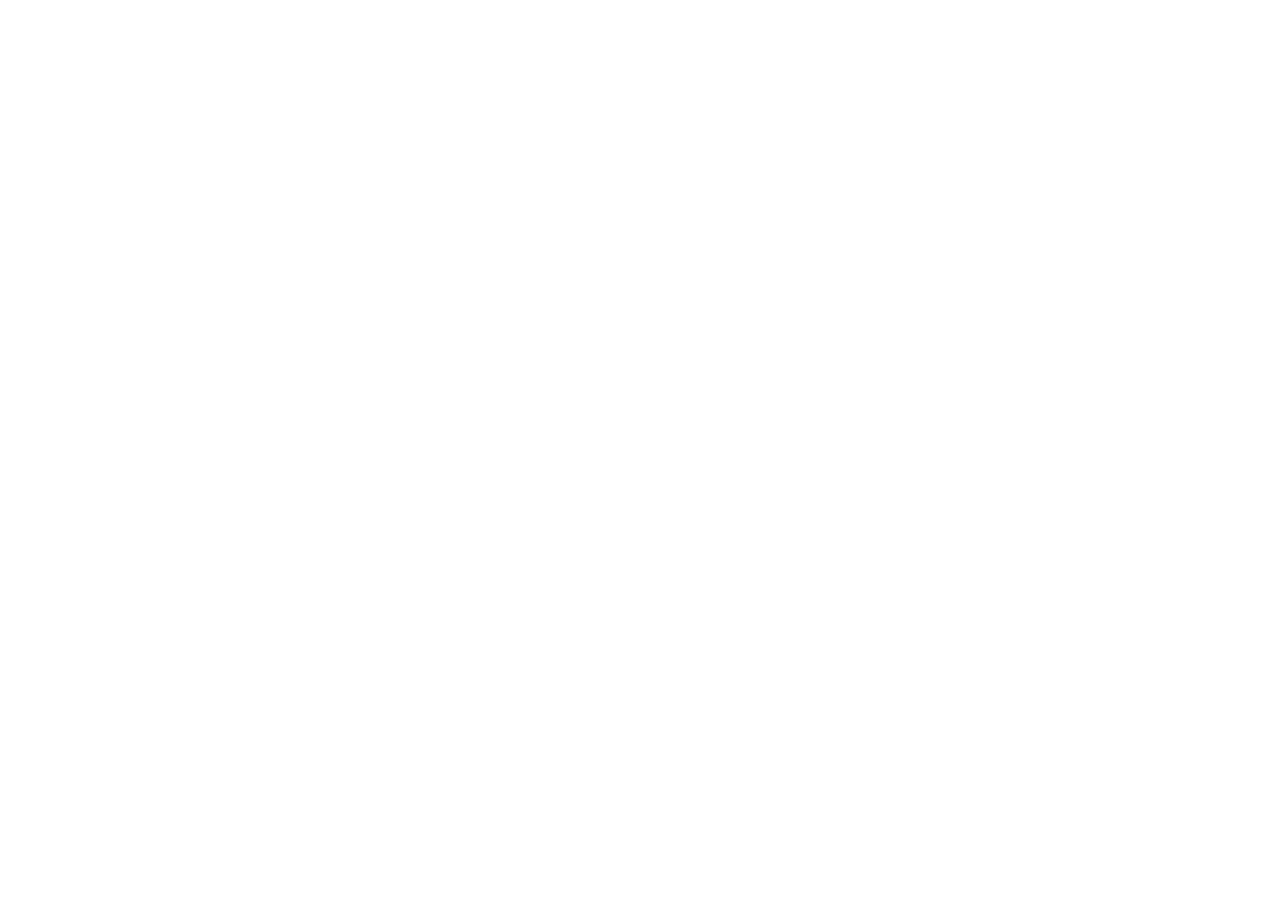
==== blog.html @ 179d2214 "update" ====
<!DOCTYPE html>
<html lang="en">
  <head>
    <title>Blog</title>
    <meta charset="utf-8" />
    <meta name="viewport" content="width=device-width, initial-scale=1.0">
    <link rel="stylesheet" href="assets/css/style.css" />
    <script src="main.js"></script>
  </head>
  <body>

  </body>
</html>
---- assets/css/style.css ----
:root {
  --primary: #ddd;
  --dark: #333;
  --light: rgb(255, 255, 255);
  --shadow: rgba(104, 104, 104, 0.8);
}
* {
  margin: 0;
  padding: 0;
  list-style: none;
  text-decoration: none;
}

html {
  box-sizing: border-box;
  font-family: Arial, Helvetica, sans-serif;
  color: var(--dark);
}

body {
  margin: 2px;
  line-height: 1.4;
  background-color: white;
}
.logo {
  overflow: auto;
  padding: 0;
}

.btn {
  background: var(--dark);
  color: var(--light);
  padding: 0.6rem 1.3rem;
  text-decoration: none;
  border: 0;
}

img {
  max-width: 100%;
}

.menu {
  display: grid;
  grid-gap: 20px;
}

/* Navigation */
.logo {
}
.main-nav ul {
  display: grid;
  grid-gap: 20px;
  padding: 0;
  list-style: none;
  grid-template-columns: repeat(5, 1fr);
}

.main-nav a {
  background: transparent;
  display: block;
  text-decoration: none;
  padding: 0.8rem;
  text-align: center;
  color: var(--dark);
  text-transform: uppercase;
  font-size: 1.1rem;
  box-shadow: var(--shadow);
  border-radius: 10px;
}

.main-nav a:hover {
  background: var(--dark);
  color: var(--light);
}

/* Top Container */
.top-container {
  display: grid;
  grid-gap: 25px;
  grid-template-columns:100%;
  max-width: 100%;
 
                   
}

/* Showcase */
.showcase {
  grid-area: showcase full;
  min-height: 400px;
  background: url(https://wallpaper-mania.com/wp-content/uploads/2018/09/High_resolution_wallpaper_background_ID_77701968477.jpg);
  background-size: cover;
  background-position: center;
  padding: 3rem;
  display: flex;
  flex-direction: column;
  align-items: flex-start;
  justify-content: center;
  box-shadow: var(--shadow);
  border-radius: 10px;
}

.showcase h1 {
  font-size: 4rem;
  margin-bottom: 0;
  color: var(--light);
  border-radius: 10px;
}

.showcase p {
  font-size: 1.3rem;
  margin-top: 0;
  color: var(--light);
}

/* Top Box */
.top-box {
  background: transparent;
  display: grid;
  align-items: center;
  justify-items: center;
  box-shadow: var(--shadow);
  padding: 1.5rem;
}

.top-box .price {
  font-size: 2.5rem;
}

.top-box-a {
  grid-area: top-box-a;
}

.top-box-b {
  grid-area: top-box-b;
}

/* Boxes */
.boxes {
  display: grid;
  grid-gap: 20px;
  grid-template-columns: repeat(auto-fit, minmax(200px, 1fr));
}

.box {
  background: transparent;
  text-align: center;
  padding: 1.5rem 2rem;
  box-shadow: var(--shadow);
}

/* Info */
.info {
  background: transparent;
  box-shadow: var(--shadow);
  display: grid;
  grid-gap: 30px;
  grid-template-columns: repeat(2, 1fr);
  padding: 3rem;
}

/* Portfolio */
.portfolio {
  display: grid;
  grid-gap: 20px;
  grid-template-columns: repeat(auto-fit, minmax(200px, 1fr));
}

.portfolio img {
  width: 100%;
  box-shadow: var(--shadow);
}

/* Footer */
footer {
  margin-top: 2rem;
  background: var(--dark);
  color: var(--light);
  text-align: center;
  padding: 1rem;
}

/* Media Queries */
@media (max-width: 700px) {
  .top-container {
    grid-template-areas:
      "showcase showcase"
      "top-box-a top-box-b";
  }

  .showcase h1 {
    font-size: 2.5rem;
  }

  .main-nav ul {
    grid-template-columns: 1fr;
  }

  .info {
    grid-template-columns: 1fr;
  }

  .info .btn {
    display: block;
    text-align: center;
    margin: auto;
  }
}

@media (max-width: 500px) {
  .top-container {
    grid-template-areas:
      "showcase"
      "top-box-a"
      "top-box-b";
  }
}
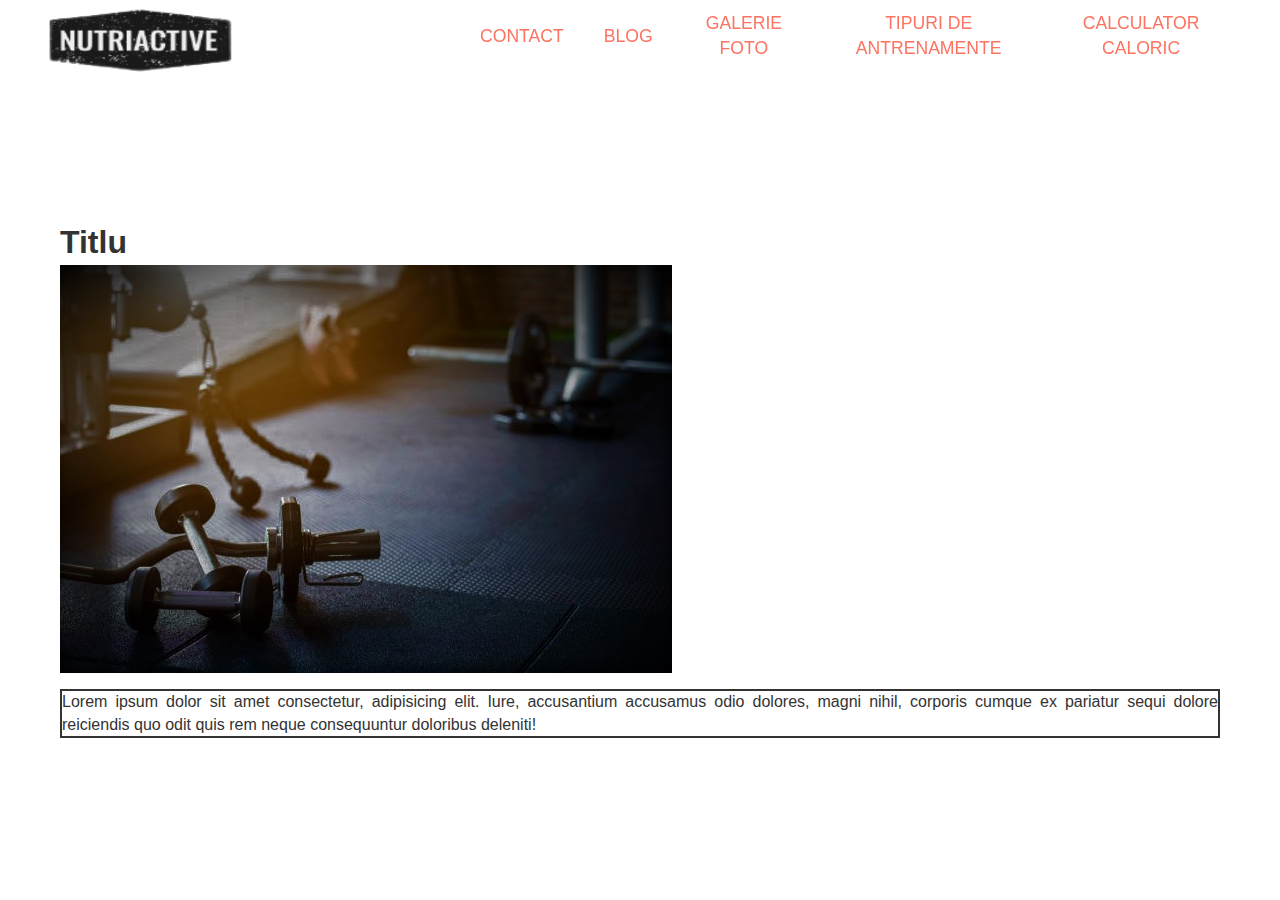
==== commit 3d250d3d: "hats" ====
--- a/blog.html
+++ b/blog.html
@@ -5,9 +5,32 @@
     <meta charset="utf-8" />
     <meta name="viewport" content="width=device-width, initial-scale=1.0">
     <link rel="stylesheet" href="assets/css/style.css" />
-    <script src="main.js"></script>
   </head>
   <body>
-
+    <header>
+      <div class="container m-auto menu">
+        <!-- Navigation -->
+        <div class="logo">
+          <a href="index.html"><img src="assets/images/logo.png" /></a>
+        </div>
+        <nav class="main-nav">
+          <a href="contact.html" class="menu-anchor">Contact</a>
+          <a href="blog.html" class="menu-anchor">Blog</a>
+          <a href="galerie.html" class="menu-anchor">Galerie Foto</a>
+          <a href="tipuri.html" class="menu-anchor">Tipuri de Antrenamente</a>
+          <a href="calculator.html" class="menu-anchor">Calculator Caloric</a>
+        </nav>
+      </div>
+    </header>
+    <div  class="container m-auto space-in-top">
+    <div class="box-bl">
+      <div class="titlu-bl"><h1>Titlu</h1></div>
+      <div class="img-bl"><img src="assets/images/gym.jpg"/></div>
+     <div class="content-bl">
+      <p class="p-bl">Lorem ipsum dolor sit amet consectetur, adipisicing elit. Iure, accusantium accusamus odio dolores, magni nihil, corporis cumque ex pariatur sequi dolore reiciendis quo odit quis rem neque consequuntur doloribus deleniti!</p>
+     </div>
+     </div>
+    </div>
+    <script src="main.js"></script>
   </body>
 </html>
--- a/assets/css/style.css
+++ b/assets/css/style.css
@@ -3,115 +3,133 @@
   --dark: #333;
   --light: rgb(255, 255, 255);
   --shadow: rgba(104, 104, 104, 0.8);
+  --gold: #edc967;
+  --orange: rgba(253, 89, 68, 0.842);
 }
 * {
   margin: 0;
   padding: 0;
+  box-sizing: border-box;
   list-style: none;
   text-decoration: none;
 }
 
-html {
-  box-sizing: border-box;
+body {
+  line-height: 1.4;
   font-family: Arial, Helvetica, sans-serif;
   color: var(--dark);
-}
-
-body {
-  margin: 2px;
-  line-height: 1.4;
-  background-color: white;
-}
-.logo {
-  overflow: auto;
-  padding: 0;
-}
-
-.btn {
+  overflow-x: hidden;
+}
+a {
+  text-decoration: none;
+}
+.container {
+  width: 100%;
+  max-width: 1200px;
+}
+.m-auto {
+  margin-left: auto;
+  margin-right: auto;
+}
+header {
+  height: 80px;
+  width: 100%;
+  position: fixed;
+  top: 0;
+  left: 0;
+  z-index: 999;
+}
+
+.btn-pl {
   background: var(--dark);
   color: var(--light);
   padding: 0.6rem 1.3rem;
   text-decoration: none;
-  border: 0;
-}
-
-img {
-  max-width: 100%;
-}
+}
+/* Navigation */
 
 .menu {
   display: grid;
-  grid-gap: 20px;
-}
-
-/* Navigation */
-.logo {
-}
-.main-nav ul {
-  display: grid;
-  grid-gap: 20px;
-  padding: 0;
-  list-style: none;
-  grid-template-columns: repeat(5, 1fr);
-}
-
-.main-nav a {
-  background: transparent;
-  display: block;
-  text-decoration: none;
-  padding: 0.8rem;
+  grid-template-columns: 35% auto;
+  align-items: center;
+}
+.logo,
+.logo a img {
+  width: 198px;
+  height: 70px;
+}
+.main-nav {
+  display: flex;
+  justify-content: space-between;
+  align-items: center;
+  height: 80px;
+}
+
+.menu-anchor {
   text-align: center;
-  color: var(--dark);
+  font-family: Impact, "Arial Narrow Bold", sans-serif;
   text-transform: uppercase;
   font-size: 1.1rem;
-  box-shadow: var(--shadow);
-  border-radius: 10px;
-}
-
-.main-nav a:hover {
-  background: var(--dark);
-  color: var(--light);
-}
-
+  box-shadow: var(--light);
+  color: var(--orange);
+  padding: 0 20px 5px 20px;
+  border-bottom: 3px solid transparent;
+}
+.menu-anchor:hover {
+  border-bottom: 3px solid rgb(50, 187, 32);
+  box-shadow: var(--light);
+  color: var(--orange);
+  text-decoration: none;
+}
 /* Top Container */
 .top-container {
-  display: grid;
-  grid-gap: 25px;
-  grid-template-columns:100%;
-  max-width: 100%;
- 
-                   
-}
-
-/* Showcase */
-.showcase {
-  grid-area: showcase full;
-  min-height: 400px;
-  background: url(https://wallpaper-mania.com/wp-content/uploads/2018/09/High_resolution_wallpaper_background_ID_77701968477.jpg);
+  background: url(https://images.squarespace-cdn.com/content/v1/6004d51ccd5ece08522a6a43/1611767285894-DG8OJMZSOFBC2O2T9JFX/sam%252Bvaughan%252Bcoaching%252B7.jpg?format=1000w);
   background-size: cover;
   background-position: center;
+  height: 100vh;
   padding: 3rem;
+  box-shadow: var(--shadow);
+}
+.s-title,
+.s-description {
+  color: rgb(255, 255, 255);
+}
+.s-title {
+  font-size: 45px;
+  width: fit-content;
+  font-weight: 800px;
+  color: var(--gold);
+  text-shadow: 1px 1px 1px #000;
+}
+.s-description {
+  font-size: 20px;
+  line-height: 34px;
+}
+.default-btn {
+  width: 220px;
+  height: 40px;
+  border: none;
+  border-radius: 22px;
+  font-size: 18px;
+  cursor: pointer;
+}
+.vertical-center {
   display: flex;
-  flex-direction: column;
-  align-items: flex-start;
-  justify-content: center;
-  box-shadow: var(--shadow);
-  border-radius: 10px;
-}
-
-.showcase h1 {
-  font-size: 4rem;
-  margin-bottom: 0;
-  color: var(--light);
-  border-radius: 10px;
-}
-
-.showcase p {
-  font-size: 1.3rem;
-  margin-top: 0;
-  color: var(--light);
-}
-
+  align-items: center;
+  height: 100%;
+}
+.s-content {
+  width: 60%;
+  height: 60%;
+  display: grid;
+  row-gap: 60px;
+}
+.line {
+  width: 270px;
+  height: 4px;
+  border-radius: 8px;
+  background-color: rgb(255, 255, 255);
+}
 /* Top Box */
 .top-box {
   background: transparent;
@@ -133,19 +151,63 @@
 .top-box-b {
   grid-area: top-box-b;
 }
-
-/* Boxes */
-.boxes {
-  display: grid;
-  grid-gap: 20px;
-  grid-template-columns: repeat(auto-fit, minmax(200px, 1fr));
-}
-
-.box {
-  background: transparent;
-  text-align: center;
-  padding: 1.5rem 2rem;
-  box-shadow: var(--shadow);
+/*Slider*/
+.slider {
+  display: flex;
+  padding-top: 2rem;
+  align-items: center;
+}
+.slider .card {
+  background: #fff;
+  flex: 1;
+  margin: 0 10px;
+  width: 90%;
+  height: 80%;
+}
+.slider .card .img-s {
+  height: 250px;
+  width: 100%;
+}
+.slider .card .img-s img {
+  height: 100%;
+  width: 100%;
+  object-fit: cover;
+}
+.slider .card .content {
+  padding: 10px 20px;
+}
+.card .content .title {
+  padding: 10px 20px;
+  font-weight: 700;
+}
+.card .content .sub-title {
+  padding: 10px 20px;
+  font-weight: 600;
+  color: #e7412ebd;
+  line-height: 20px;
+}
+.card .content .p {
+  text-align: justify;
+  margin: 10px 0;
+}
+.card .content .btn-s {
+  display: block;
+  text-align: justify;
+  margin: 10px 0;
+}
+.card .content .btn-s button {
+  background: #e7412ebd;
+  color: #fff;
+  border: none;
+  outline: none;
+  font-size: 17px;
+  padding: 5px 8px;
+  border-radius: 5px;
+  cursor: pointer;
+  transition: 0.2s;
+}
+.card .content .btn-s button:hover {
+  transform: scale(0.9);
 }
 
 /* Info */
@@ -153,40 +215,145 @@
   background: transparent;
   box-shadow: var(--shadow);
   display: grid;
-  grid-gap: 30px;
-  grid-template-columns: repeat(2, 1fr);
-  padding: 3rem;
-}
-
-/* Portfolio */
-.portfolio {
-  display: grid;
   grid-gap: 20px;
-  grid-template-columns: repeat(auto-fit, minmax(200px, 1fr));
-}
-
-.portfolio img {
-  width: 100%;
+  justify-content: center;
+  align-content: center;
+  grid-template-columns: 70% 30%;
+  padding: 20px;
+}
+
+/* Portofolio */
+.galerie {
+  display: grid;
+  justify-content: center;
+  align-items: center;
+  grid-template-columns: repeat(3, 1fr);
+  height: 100%;
+}
+
+.galerie img {
+  width: 100%;
+  background-repeat: no-repeat;
+  background-size: cover;
+  margin-left: 20px !important;
   box-shadow: var(--shadow);
 }
+/*Review*/
+.testimonials {
+  height: 500px;
+  width: 100%;
+  margin-top: 80px;
+  background: url("../images/bg.jpg");
+  background-position: bottom;
+  background-repeat: no-repeat;
+  background-size: cover;
+}
+.testimonials-container {
+  width: 100%;
+  max-width: 1160px;
+  height: 100%;
+  text-align: center;
+  margin-right: auto;
+  margin-left: auto;
+  padding-top: 80px;
+}
+.white {
+  color: #fff;
+}
+.dot {
+  cursor: pointer;
+  height: 15px;
+  width: 15px;
+  margin: 0 2px;
+  background-color: #bbb;
+  border-radius: 50%;
+  display: inline-block;
+  transition: 1.2s ease-in;
+}
+
+.active,
+.dot:hover {
+  background-color: #717171;
+}
+.slideshow-container {
+  max-width: 1200px;
+  position: relative;
+  margin-left: auto;
+  margin-right: auto;
+  margin-top: 40px;
+}
+.bottom-spacing {
+  padding-bottom: 40px;
+}
+.mySlides {
+  display: none;
+  max-width: 60%;
+  margin-left: auto;
+  margin-right: auto;
+}
+.prev,
+.next {
+  cursor: pointer;
+  position: absolute;
+  top: 50%;
+  width: auto;
+  margin-top: -22px;
+  padding: 10px;
+  color: white;
+  font-weight: bold;
+  font-size: 22px;
+  user-select: none;
+}
+.text-tst
+{
+  color:#ddd;
+  font-weight: 400;
+}
+
+/* Position the "next button" to the right */
+.next {
+  right: 0;
+}
+.prev {
+  left: 0;
+}
 
 /* Footer */
+
 footer {
-  margin-top: 2rem;
   background: var(--dark);
   color: var(--light);
   text-align: center;
   padding: 1rem;
 }
+.link {
+  text-decoration: none;
+  color: white;
+}
 
 /* Media Queries */
-@media (max-width: 700px) {
+@media screen and (max-width: 1200px) {
+  body {
+  }
+}
+
+@media (min-width: 600px) {
+  header.sticky {
+    background-color: rgba(0, 0, 0, 0.8);
+    transition: all 0.3s;
+  }
+  .menu-anchor.sticky {
+    color: var(--orange);
+  }
+}
+@media (max-width:600px ) {
   .top-container {
     grid-template-areas:
       "showcase showcase"
       "top-box-a top-box-b";
   }
-
+}
+@media (max-width: 600px) {
   .showcase h1 {
     font-size: 2.5rem;
   }
@@ -205,8 +372,7 @@
     margin: auto;
   }
 }
-
-@media (max-width: 500px) {
+@media (max-width: 600px) {
   .top-container {
     grid-template-areas:
       "showcase"
@@ -214,3 +380,103 @@
       "top-box-b";
   }
 }
+/*calculator*/
+#loading,
+#results {
+  display: none;
+}
+#loading {
+  width: 100%;
+}
+.center {
+  margin-top: 5rem;
+  display: grid;
+  grid-template-columns: repeat(3, 33, 3%);
+}
+.bg-img {
+  background: url("../images/gym.jpg");
+  background-repeat: no-repeat;
+  background-size: cover;
+}
+.card {
+  background-color: rgba(255, 255, 255, 0.7);
+}
+/*Blog*/
+.box-bl {
+  padding: 10% 20px;
+  display: grid;
+  align-items: center;
+  background: rgb(255, 255, 255);
+}
+.content-bl .title-bl {
+  padding: 10px 20px;
+  font-weight: 900;
+}
+.p-bl {
+  text-align: justify;
+  margin: 10px 0;
+  border: 2px solid;
+}
+
+/*Formular*/
+.pozitionare {
+  width: 100%;
+  height: 100vh;
+  display: flex;
+  justify-content: center;
+  align-items: center;
+  padding-top: 100px;
+  background-size: cover;
+  background: url("../images/bg-contact.jpg") no-repeat;
+}
+input,
+select,
+textarea {
+  padding: 20px;
+  border: 1px solid #ccc;
+  border-radius: 4px;
+  box-sizing: border-box;
+  margin-top: 6px;
+  margin-bottom: 16px;
+  resize: vertical;
+  width: 100%;
+}
+
+input[type="submit"] {
+  background-color: var(--orange);
+  color: white;
+  border: none;
+  border-radius: 4px;
+  cursor: pointer;
+  display: flex;
+  justify-content: center;
+}
+
+.contact-form {
+  border-radius: 5px;
+  background-color: rgba(255, 255, 255, 0.3);
+  padding: 10px;
+  width: 400px;
+}
+
+/*Galerie pagina*/
+
+.galery {
+  margin: 30px 0 50px;
+  display: grid;
+  grid-template-columns: repeat(4, 1fr);
+}
+.galery img {
+  background-repeat: no-repeat;
+  width: 100%;
+  padding: 20px;
+  filter: grayscale(100%);
+  transition: 1s;
+}
+.galery img:hover {
+  filter: grayscale(0);
+  transform: scale(1.1);
+}
+.space-in-top {
+  padding-top: 100px;
+}
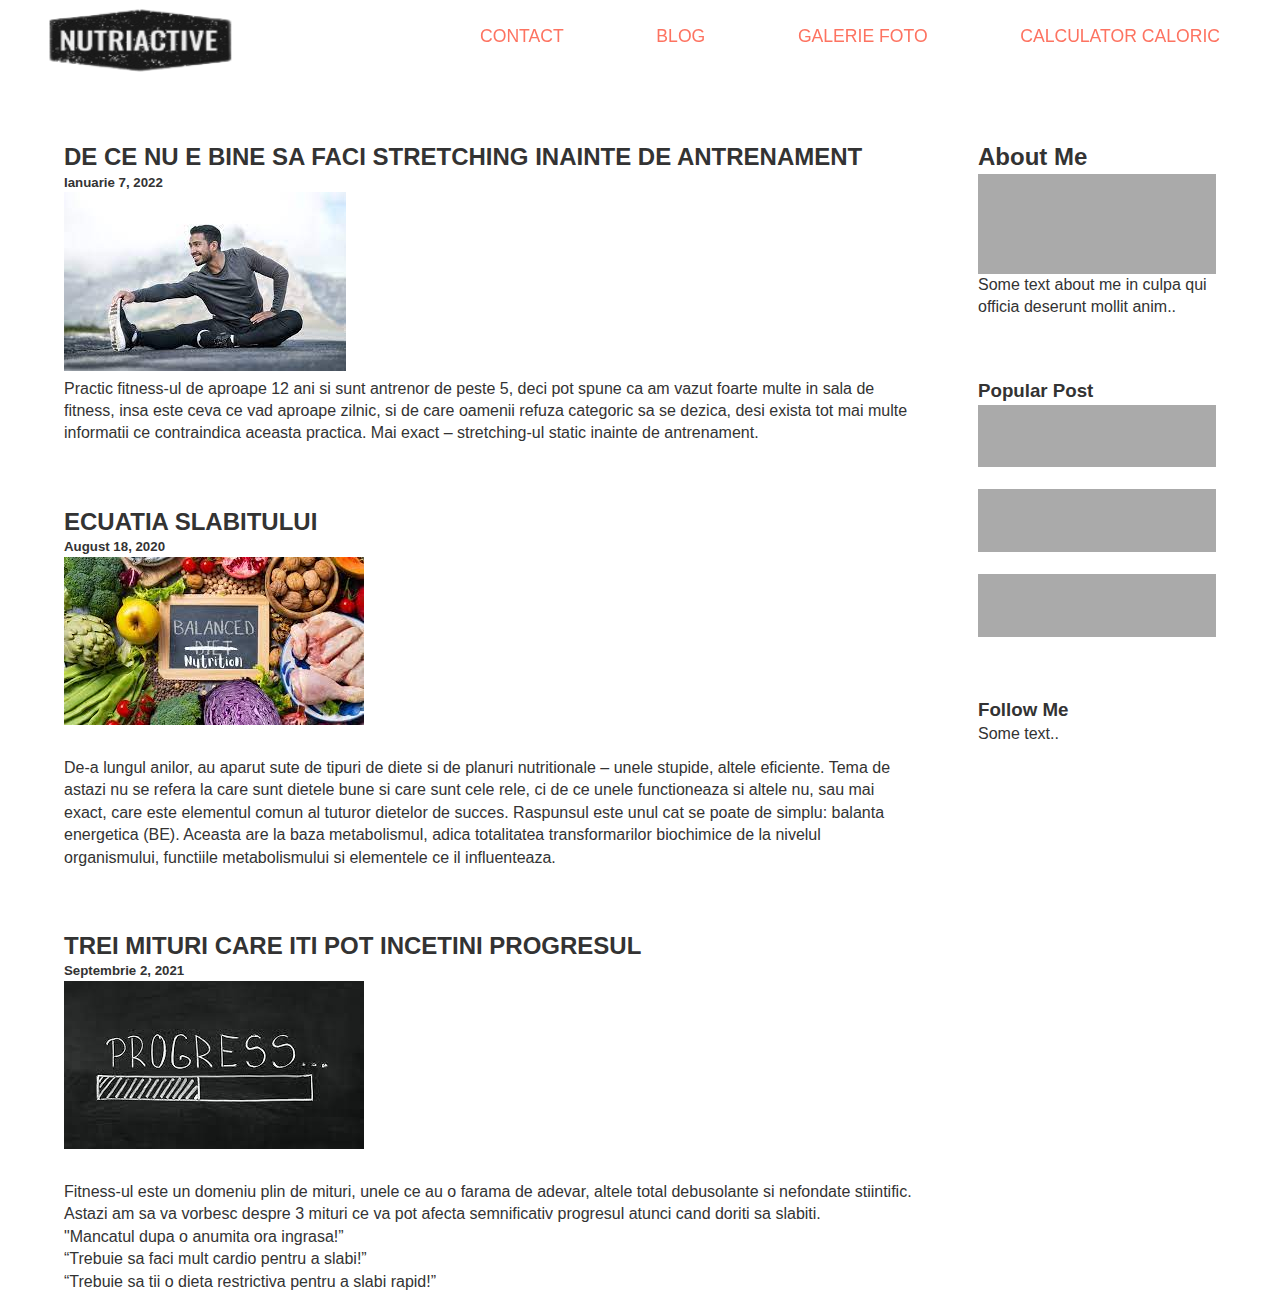
==== commit c8d9f6de: "hats" ====
--- a/blog.html
+++ b/blog.html
@@ -17,19 +17,56 @@
           <a href="contact.html" class="menu-anchor">Contact</a>
           <a href="blog.html" class="menu-anchor">Blog</a>
           <a href="galerie.html" class="menu-anchor">Galerie Foto</a>
-          <a href="tipuri.html" class="menu-anchor">Tipuri de Antrenamente</a>
           <a href="calculator.html" class="menu-anchor">Calculator Caloric</a>
         </nav>
       </div>
     </header>
     <div  class="container m-auto space-in-top">
-    <div class="box-bl">
-      <div class="titlu-bl"><h1>Titlu</h1></div>
-      <div class="img-bl"><img src="assets/images/gym.jpg"/></div>
-     <div class="content-bl">
-      <p class="p-bl">Lorem ipsum dolor sit amet consectetur, adipisicing elit. Iure, accusantium accusamus odio dolores, magni nihil, corporis cumque ex pariatur sequi dolore reiciendis quo odit quis rem neque consequuntur doloribus deleniti!</p>
-     </div>
-     </div>
+      <div class="row">
+        <div class="leftcolumn">
+          <div class="card-blog">
+            <h2>DE CE NU E BINE SA FACI STRETCHING INAINTE DE ANTRENAMENT</h2>
+            <h5>Ianuarie 7, 2022</h5>
+            <div class="img1"><img src="assets/images/strech.jfif"/></div>
+            <p>Practic fitness-ul de aproape 12 ani si sunt antrenor de peste 5, deci pot spune ca am vazut foarte multe in sala de fitness, insa este ceva ce vad aproape zilnic, si de care oamenii refuza categoric sa se dezica, desi exista tot mai multe informatii ce contraindica aceasta practica. Mai exact – stretching-ul static inainte de antrenament.</p>
+          </div>
+          <div class="card-blog">
+            <h2>ECUATIA SLABITULUI</h2>
+            <h5> August 18, 2020</h5>
+            <div class="img2" style="height:200px;"><img src="assets/images/nutri.jfif"/></div>
+            <p>De-a lungul anilor, au aparut sute de tipuri de diete si de planuri nutritionale – unele stupide, altele eficiente. Tema de astazi nu se refera la care sunt dietele bune si care sunt cele rele, ci de ce unele functioneaza si altele nu, sau mai exact, care este elementul comun al tuturor dietelor de succes.
+
+              Raspunsul este unul cat se poate de simplu: balanta energetica (BE). Aceasta are la baza metabolismul, adica totalitatea transformarilor biochimice de la nivelul organismului, functiile metabolismului si elementele ce il influenteaza.</p>
+          </div>
+          <div class="card-blog">
+            <h2>TREI MITURI CARE ITI POT INCETINI PROGRESUL</h2>
+            <h5> Septembrie 2, 2021</h5>
+            <div class="img3" style="height:200px;"><img src="assets/images/progres.jfif"/></div>
+            <p> Fitness-ul este un domeniu plin de mituri, unele ce au o farama de adevar, altele total debusolante si nefondate stiintific. Astazi am sa va vorbesc despre 3 mituri ce va pot afecta semnificativ progresul atunci cand doriti sa slabiti.
+              <br>"Mancatul dupa o anumita ora ingrasa!”
+              <br>“Trebuie sa faci mult cardio pentru a slabi!”
+             <br> “Trebuie sa tii o dieta restrictiva pentru a slabi rapid!”
+            </p>
+          </div>
+        </div>
+        <div class="rightcolumn">
+          <div class="card-blog">
+            <h2>About Me</h2>
+            <div class="fakeimg" style="height:100px;"></div>
+            <p>Some text about me in culpa qui officia deserunt mollit anim..</p>
+          </div>
+          <div class="card-blog">
+            <h3>Popular Post</h3>
+            <div class="fakeimg"><img src=""/></div><br>
+            <div class="fakeimg"><img src=""/></div><br>
+            <div class="fakeimg"><img src=""/></div>
+          </div>
+          <div class="card-blog">
+            <h3>Follow Me</h3>
+            <p>Some text..</p>
+          </div>
+        </div>
+      </div>
     </div>
     <script src="main.js"></script>
   </body>
--- a/assets/css/style.css
+++ b/assets/css/style.css
@@ -268,10 +268,10 @@
   background-color: #bbb;
   border-radius: 50%;
   display: inline-block;
-  transition: 1.2s ease-in;
-}
-
-.active,
+  transition: 1.2s;
+}
+
+.active-dot,
 .dot:hover {
   background-color: #717171;
 }
@@ -304,13 +304,10 @@
   font-size: 22px;
   user-select: none;
 }
-.text-tst
-{
-  color:#ddd;
+.text-tst {
+  color: #ddd;
   font-weight: 400;
 }
-
-/* Position the "next button" to the right */
 .next {
   right: 0;
 }
@@ -330,10 +327,12 @@
   text-decoration: none;
   color: white;
 }
-
 /* Media Queries */
 @media screen and (max-width: 1200px) {
-  body {
+  body 
+  {
+    margin:0;
+    float:0;
   }
 }
 
@@ -346,7 +345,7 @@
     color: var(--orange);
   }
 }
-@media (max-width:600px ) {
+@media (max-width: 600px) {
   .top-container {
     grid-template-areas:
       "showcase showcase"
@@ -402,22 +401,36 @@
   background-color: rgba(255, 255, 255, 0.7);
 }
 /*Blog*/
-.box-bl {
-  padding: 10% 20px;
-  display: grid;
-  align-items: center;
-  background: rgb(255, 255, 255);
-}
-.content-bl .title-bl {
-  padding: 10px 20px;
-  font-weight: 900;
-}
-.p-bl {
-  text-align: justify;
-  margin: 10px 0;
-  border: 2px solid;
-}
-
+.leftcolumn {   
+  float: left;
+  width: 75%;
+}
+
+.rightcolumn {
+  float: left;
+  width: 25%;
+  padding-left: 20px;
+}
+
+.fakeimg {
+  background-color: #aaa;
+  width: 100%;
+  padding: 20px;
+}
+.card-blog {
+   background-color: white;
+   padding: 20px;
+   margin-top: 20px;
+}
+.row:after {
+  content: "";
+  display: table;
+  clear: both;
+}
+.img1
+{
+  width:100%;
+}
 /*Formular*/
 .pozitionare {
   width: 100%;
@@ -428,6 +441,12 @@
   padding-top: 100px;
   background-size: cover;
   background: url("../images/bg-contact.jpg") no-repeat;
+}
+.nume
+{
+  color:#fff;
+  font-weight: bolder;
+  font-size: 20px;
 }
 input,
 select,
@@ -441,42 +460,86 @@
   resize: vertical;
   width: 100%;
 }
-
-input[type="submit"] {
-  background-color: var(--orange);
+.send-m {
+  background-color: rgba(209, 71, 53, 0.842);
   color: white;
   border: none;
   border-radius: 4px;
   cursor: pointer;
   display: flex;
   justify-content: center;
-}
-
+  font-weight: bold;
+  font-family:Arial, Helvetica, sans-serif;
+}
+.send-m:hover 
+{
+  background-color: #309e21;
+}
 .contact-form {
   border-radius: 5px;
   background-color: rgba(255, 255, 255, 0.3);
   padding: 10px;
   width: 400px;
 }
-
-/*Galerie pagina*/
-
-.galery {
-  margin: 30px 0 50px;
-  display: grid;
-  grid-template-columns: repeat(4, 1fr);
-}
-.galery img {
-  background-repeat: no-repeat;
-  width: 100%;
-  padding: 20px;
-  filter: grayscale(100%);
-  transition: 1s;
-}
-.galery img:hover {
-  filter: grayscale(0);
-  transform: scale(1.1);
+.contact-form .h3
+{
+  color:#fff;
+}
+/*Galerie page*/
+.bg-gal {
+  background:url("../images/blur.png") no-repeat;
+  background-size: cover;
+}
+.row {
+  display: -ms-flexbox;
+  display: flex;
+  -ms-flex-wrap: wrap;
+  flex-wrap: wrap;
+  padding: 0 4px;
+}
+
+.column {
+  -ms-flex: 50%; 
+  flex: 50%;
+  padding: 0 4px;
+}
+
+.column img {
+  margin-top: 8px;
+  vertical-align: middle;
+}
+.btn-gl {
+  border: none;
+  outline: none;
+  padding: 10px 16px;
+  background-color: #f1f1f1;
+  cursor: pointer;
+  font-size: 18px;
+}
+
+.btn-gl:hover {
+  background-color: rgb(86, 199, 20);
+}
+
+.btn.active {
+  background-color: #666;
+  color: white;
 }
 .space-in-top {
   padding-top: 100px;
 }
+#myGallery
+{
+  display: flex;
+  align-items: center;
+  justify-content: center;
+}
+.as-p
+{
+  display: flex;
+  align-items: center;
+  justify-content: center;
+  font-size: 30px;
+  color:#f1f1f1;
+  font-family: 'Times New Roman', Times, serif;
+}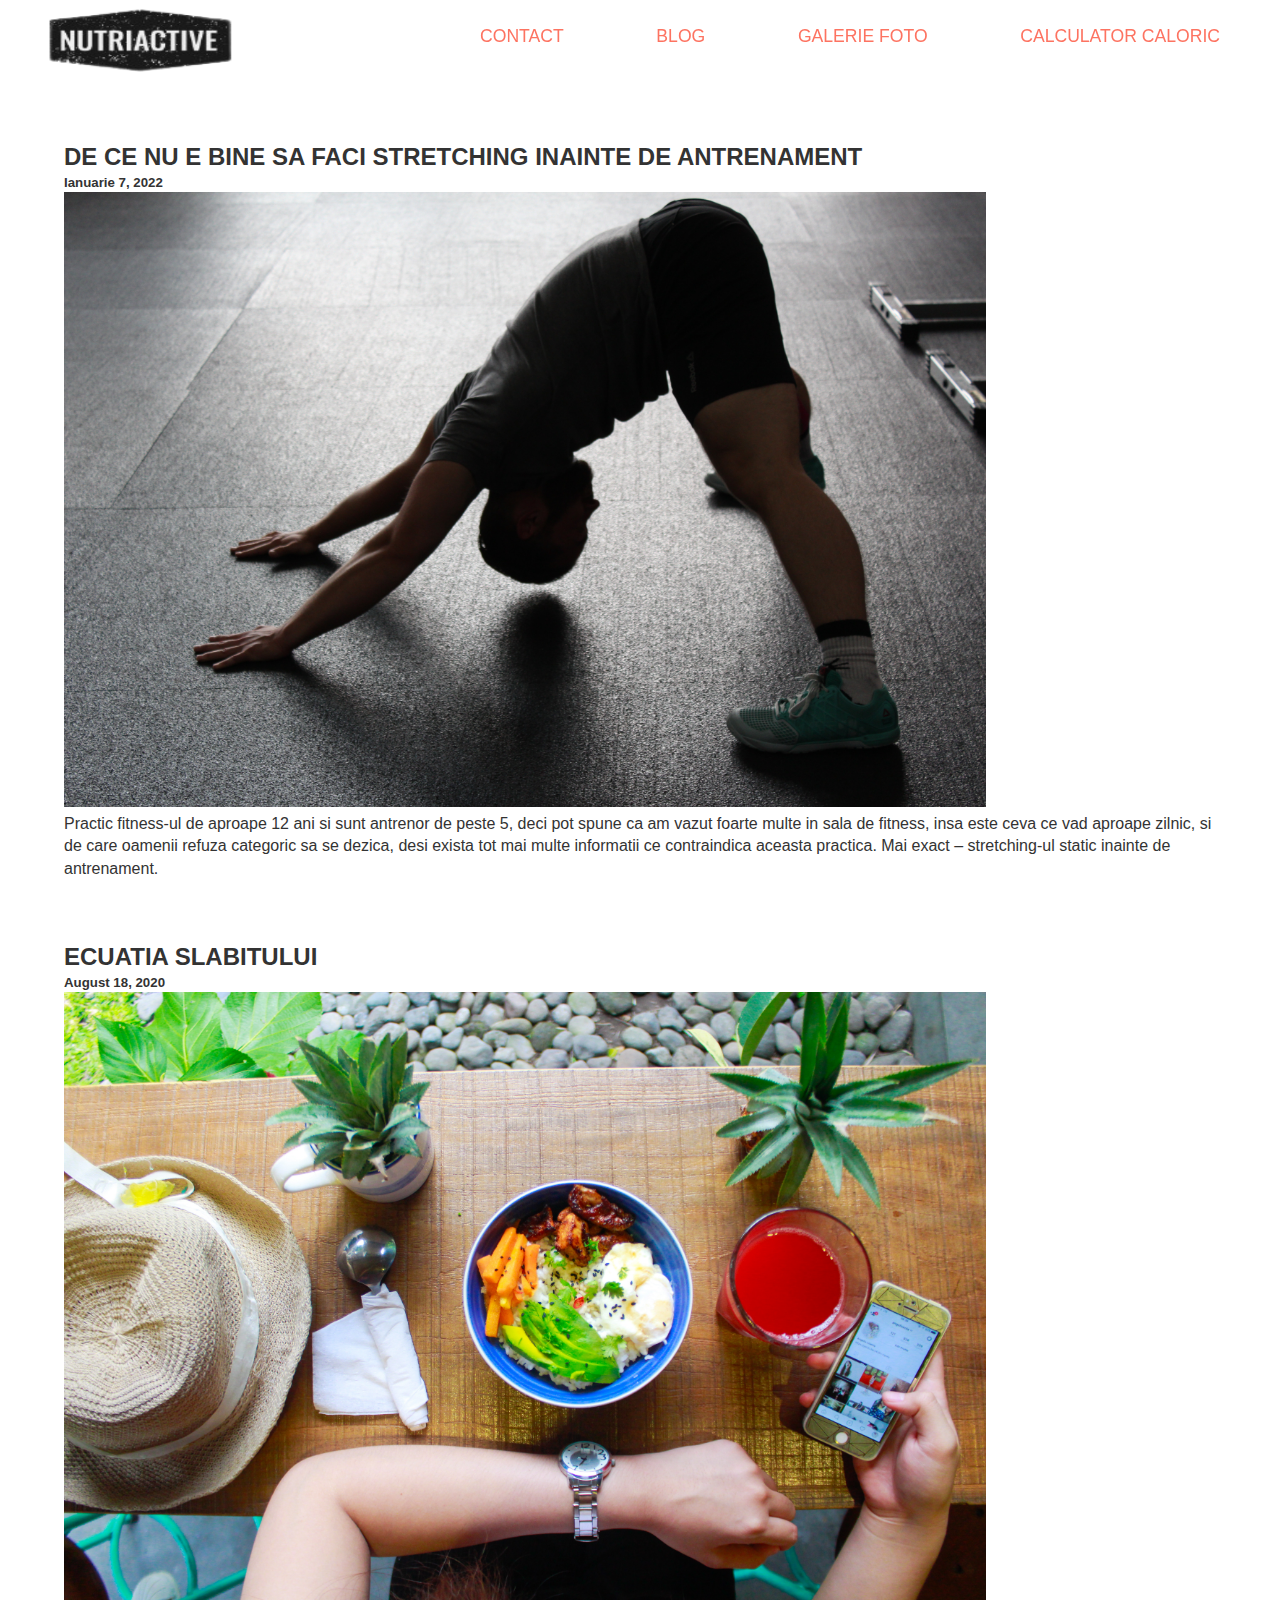
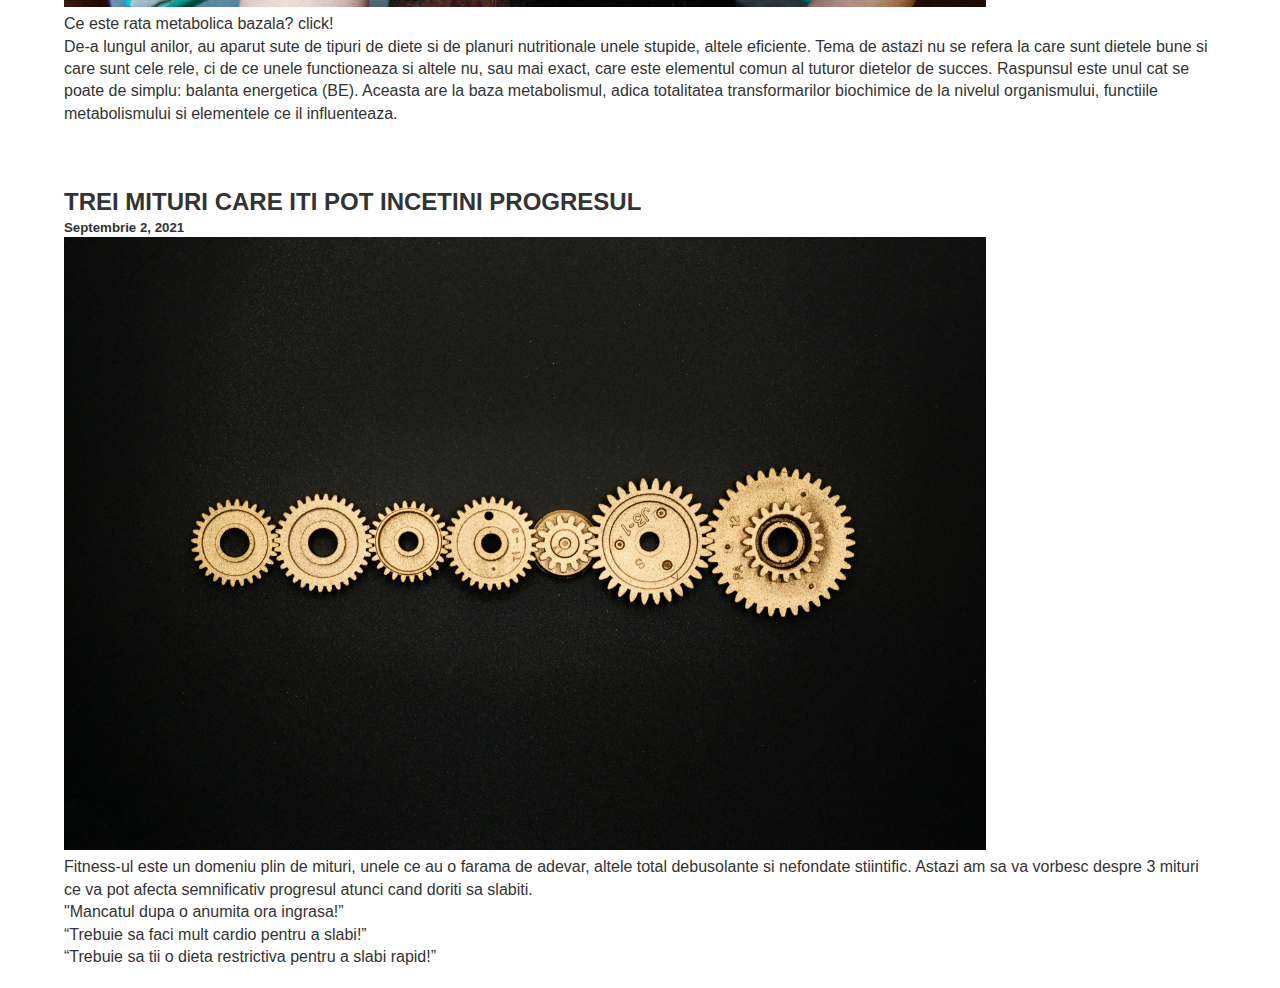
==== commit 4e29117f: "update" ====
--- a/blog.html
+++ b/blog.html
@@ -27,21 +27,23 @@
           <div class="card-blog">
             <h2>DE CE NU E BINE SA FACI STRETCHING INAINTE DE ANTRENAMENT</h2>
             <h5>Ianuarie 7, 2022</h5>
-            <div class="img1"><img src="assets/images/strech.jfif"/></div>
+          <img src="assets/images/streching.jpg"/>
             <p>Practic fitness-ul de aproape 12 ani si sunt antrenor de peste 5, deci pot spune ca am vazut foarte multe in sala de fitness, insa este ceva ce vad aproape zilnic, si de care oamenii refuza categoric sa se dezica, desi exista tot mai multe informatii ce contraindica aceasta practica. Mai exact – stretching-ul static inainte de antrenament.</p>
           </div>
           <div class="card-blog">
             <h2>ECUATIA SLABITULUI</h2>
             <h5> August 18, 2020</h5>
-            <div class="img2" style="height:200px;"><img src="assets/images/nutri.jfif"/></div>
-            <p>De-a lungul anilor, au aparut sute de tipuri de diete si de planuri nutritionale – unele stupide, altele eficiente. Tema de astazi nu se refera la care sunt dietele bune si care sunt cele rele, ci de ce unele functioneaza si altele nu, sau mai exact, care este elementul comun al tuturor dietelor de succes.
-
-              Raspunsul este unul cat se poate de simplu: balanta energetica (BE). Aceasta are la baza metabolismul, adica totalitatea transformarilor biochimice de la nivelul organismului, functiile metabolismului si elementele ce il influenteaza.</p>
+          <img src="assets/images/nutrition.jpg"/>
+            <div class="popup" onclick="myFunction()">Ce este rata metabolica bazala? click!
+              <span class="popuptext" id="myPopup"><p></span>Rata Metabolica Bazala (RMB) Aceasta este principala componenta a CA, deoarece reprezinta totalitatea caloriilor folosite de organism pentru functiile fiziologice (bataile inimii, functia respiratorie, functionarea organelor, etc). Practic, acestea sunt efectiv caloriile folosite de organism pentru a functiona. RMB reprezinta aproximativ 55-60% din totalitatea CA.
+            </div><br>
+            De-a lungul anilor, au aparut sute de tipuri de diete si de planuri nutritionale  unele stupide, altele eficiente. Tema de astazi nu se refera la care sunt dietele bune si care sunt cele rele, ci de ce unele functioneaza si altele nu, sau mai exact, care este elementul comun al tuturor dietelor de succes.
+                Raspunsul este unul cat se poate de simplu: balanta energetica (BE). Aceasta are la baza metabolismul, adica totalitatea transformarilor biochimice de la nivelul organismului, functiile metabolismului si elementele ce il influenteaza.</p>
           </div>
           <div class="card-blog">
             <h2>TREI MITURI CARE ITI POT INCETINI PROGRESUL</h2>
             <h5> Septembrie 2, 2021</h5>
-            <div class="img3" style="height:200px;"><img src="assets/images/progres.jfif"/></div>
+            <img src="assets/images/progress.jpg"/>
             <p> Fitness-ul este un domeniu plin de mituri, unele ce au o farama de adevar, altele total debusolante si nefondate stiintific. Astazi am sa va vorbesc despre 3 mituri ce va pot afecta semnificativ progresul atunci cand doriti sa slabiti.
               <br>"Mancatul dupa o anumita ora ingrasa!”
               <br>“Trebuie sa faci mult cardio pentru a slabi!”
@@ -49,25 +51,14 @@
             </p>
           </div>
         </div>
-        <div class="rightcolumn">
-          <div class="card-blog">
-            <h2>About Me</h2>
-            <div class="fakeimg" style="height:100px;"></div>
-            <p>Some text about me in culpa qui officia deserunt mollit anim..</p>
-          </div>
-          <div class="card-blog">
-            <h3>Popular Post</h3>
-            <div class="fakeimg"><img src=""/></div><br>
-            <div class="fakeimg"><img src=""/></div><br>
-            <div class="fakeimg"><img src=""/></div>
-          </div>
-          <div class="card-blog">
-            <h3>Follow Me</h3>
-            <p>Some text..</p>
-          </div>
-        </div>
       </div>
     </div>
+    <script>
+    function myFunction() {
+      var popup = document.getElementById("myPopup");
+      popup.classList.toggle("show");
+    }
+    </script>
     <script src="main.js"></script>
   </body>
 </html>
--- a/assets/css/style.css
+++ b/assets/css/style.css
@@ -321,63 +321,75 @@
   background: var(--dark);
   color: var(--light);
   text-align: center;
-  padding: 1rem;
-}
-.link {
+  height:auto;
+  width:100vw;
+  font-family:"Open Sans";
+  position: absolute;
+}
+.footer-content
+{
+display: flex;
+align-items: center;
+justify-content: center;
+flex-direction: column;
+text-align: center;
+
+}
+.footer-content h3
+{
+  font-size:1.8rem;
+  font-weight: 400;
+  text-transform: capitalize;
+  line-height: 3rem;
+}
+.footer-content p{
+  max-width: 500px;
+  margin:10px auto;
+  line-height: 28px;
+  font-size: 14px;
+}
+.socials
+{
+  list-style:none;
+  display: flex;
+  align-items: center;
+  justify-content: center;
+  margin:1rem 0 3rem 0;
+}
+.socials li
+{
+margin:0 10px;
+}
+.socials a{
   text-decoration: none;
-  color: white;
-}
-/* Media Queries */
-@media screen and (max-width: 1200px) {
-  body 
-  {
-    margin:0;
-    float:0;
-  }
-}
-
-@media (min-width: 600px) {
-  header.sticky {
-    background-color: rgba(0, 0, 0, 0.8);
-    transition: all 0.3s;
-  }
-  .menu-anchor.sticky {
-    color: var(--orange);
-  }
-}
-@media (max-width: 600px) {
-  .top-container {
-    grid-template-areas:
-      "showcase showcase"
-      "top-box-a top-box-b";
-  }
-}
-@media (max-width: 600px) {
-  .showcase h1 {
-    font-size: 2.5rem;
-  }
-
-  .main-nav ul {
-    grid-template-columns: 1fr;
-  }
-
-  .info {
-    grid-template-columns: 1fr;
-  }
-
-  .info .btn {
-    display: block;
-    text-align: center;
-    margin: auto;
-  }
-}
-@media (max-width: 600px) {
-  .top-container {
-    grid-template-areas:
-      "showcase"
-      "top-box-a"
-      "top-box-b";
-  }
+  color:#fff;
+}
+.socials a i{
+  font-size:1.1rem;
+  transition: color .4s ease;
+}
+.socials a:hover{
+  color:rgba(0, 170, 255, 0.986);
+}
+.footer-bottom
+{
+  background-color: var(--light);
+  width:100vw;
+  padding:20px 0;
+  text-align: center;
+}
+.footer-bottom p
+{
+  font-size:14px;
+  word-spacing: 2px;
+  text-transform: capitalize;
+  text-decoration: none;
+}
+.footer-bottom span
+{
+text-transform: uppercase;
+opacity: 0.4;
+font-weight: 200;
 }
 /*calculator*/
 #loading,
@@ -403,33 +415,68 @@
 /*Blog*/
 .leftcolumn {   
   float: left;
-  width: 75%;
-}
-
-.rightcolumn {
-  float: left;
-  width: 25%;
-  padding-left: 20px;
-}
-
-.fakeimg {
-  background-color: #aaa;
-  width: 100%;
-  padding: 20px;
-}
-.card-blog {
-   background-color: white;
-   padding: 20px;
-   margin-top: 20px;
+  width: 100%%;
+}
+.card-blog{
+	padding: 20px;
+	background-color: #ffffff;
+ margin-top:20px;
+}
+
+.card-blog img{
+	width: 80%;
 }
 .row:after {
   content: "";
   display: table;
   clear: both;
 }
-.img1
-{
-  width:100%;
+.popup {
+  position: relative;
+  display: inline-block;
+  cursor: pointer;
+  -webkit-user-select: none;
+  -moz-user-select: none;
+  -ms-user-select: none;
+  user-select: none;
+}
+.popup .popuptext {
+  visibility: hidden;
+  width: 300px;
+  height:fit-content;
+  background-color: #555;
+  color: #fff;
+  text-align: center;
+  border-radius: 6px;
+  padding: 8px 0;
+  position: absolute;
+  z-index: 1;
+  bottom:0;
+  left:120% ;
+}
+.popup .popuptext::after {
+  content: "";
+  position: absolute;
+  top: 100%;
+  left: 50%;
+  margin-left: -5px;
+  border-width: 5px;
+  border-style: solid;
+  border-color: rgb(153, 153, 153) transparent transparent transparent;
+}
+.popup .show {
+  visibility: visible;
+  -webkit-animation: fadeIn 1s;
+  animation: fadeIn 1s;
+}
+@-webkit-keyframes fadeIn {
+  from {opacity: 0;} 
+  to {opacity: 1;}
+}
+
+@keyframes fadeIn {
+  from {opacity: 0;}
+  to {opacity:1 ;}
 }
 /*Formular*/
 .pozitionare {
@@ -478,13 +525,13 @@
 .contact-form {
   border-radius: 5px;
   background-color: rgba(255, 255, 255, 0.3);
-  padding: 10px;
-  width: 400px;
-}
-.contact-form .h3
-{
-  color:#fff;
-}
+  padding: 25px;
+  width: 450px;
+  position: fixed;
+  margin-bottom: 150px;
+  margin-top: 150px;
+}
+
 /*Galerie page*/
 .bg-gal {
   background:url("../images/blur.png") no-repeat;
@@ -542,4 +589,60 @@
   font-size: 30px;
   color:#f1f1f1;
   font-family: 'Times New Roman', Times, serif;
+}
+/* Media Queries */
+@media screen and (max-width: 1200px) {
+  body
+  {
+    margin:0;
+    width:100%;
+  }
+}
+
+@media (min-width: 600px) {
+  header.sticky {
+    background-color: rgba(0, 0, 0, 0.8);
+    transition: all 0.3s;
+    margin:0;
+  }
+  .menu-anchor.sticky {
+    color: var(--orange);
+    position: sticky;
+    right:0;
+    top:0;
+  }
+}
+@media (max-width: 600px) {
+  .top-container {
+    grid-template-areas:
+      "showcase showcase"
+      "top-box-a top-box-b";
+  }
+}
+@media (max-width: 600px) {
+  .showcase h1 {
+    font-size: 2.5rem;
+  }
+
+  .main-nav ul {
+    grid-template-columns: 1fr;
+  }
+
+  .info {
+    grid-template-columns: 1fr;
+  }
+
+  .info .btn {
+    display: block;
+    text-align: center;
+    margin: auto;
+  }
+}
+@media (max-width: 600px) {
+  .top-container {
+    grid-template-areas:
+      "showcase"
+      "top-box-a"
+      "top-box-b";
+  }
 }